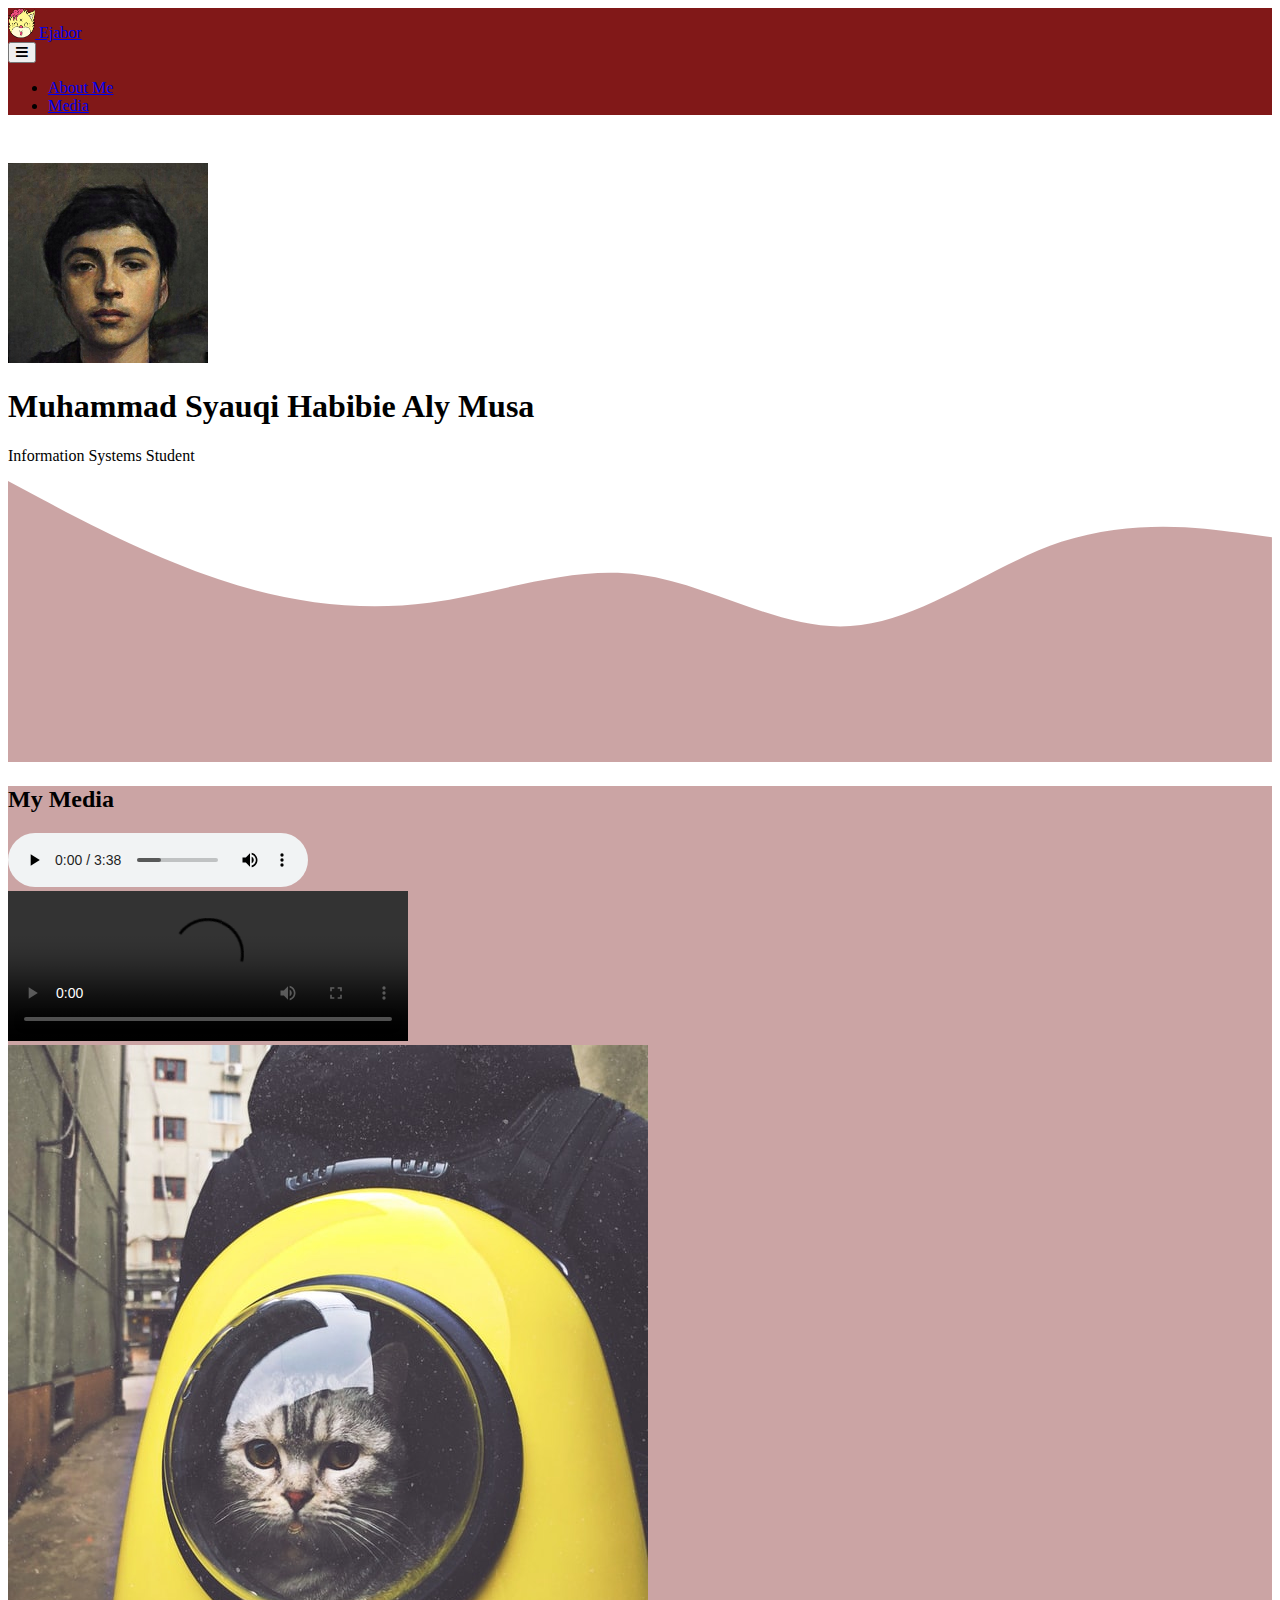
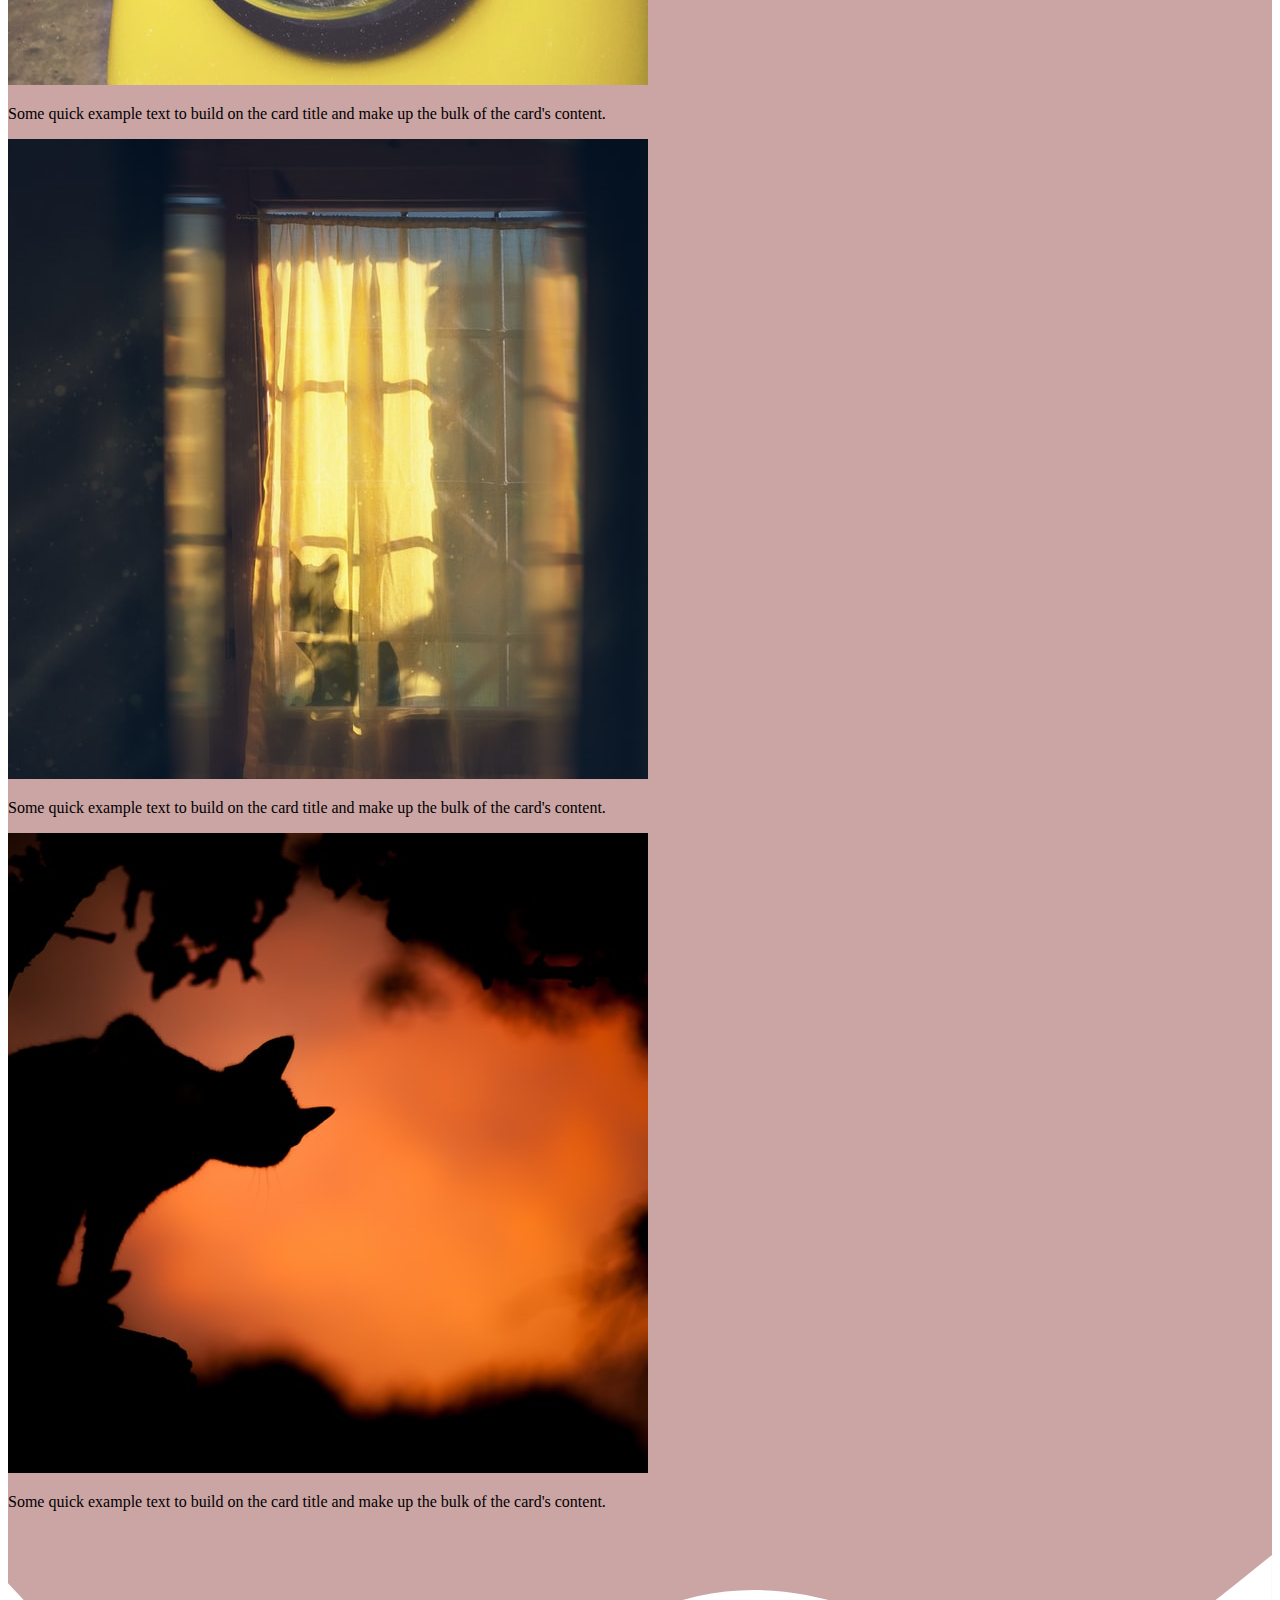
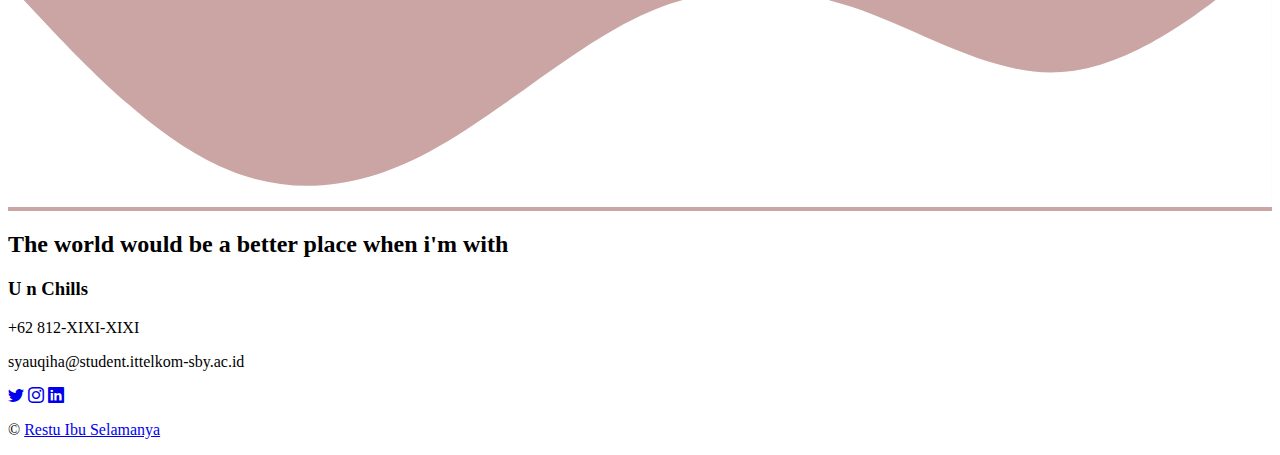
==== media.html @ fa03e8b7 "Initial" ====
<!DOCTYPE html>
<html lang="en">
  <head>
    <!-- Required meta tags -->
    <meta charset="utf-8" />
    <meta name="viewport" content="width=device-width, initial-scale=1" />

    <!-- Bootstrap CSS -->
    <link href="https://cdn.jsdelivr.net/npm/bootstrap@5.1.3/dist/css/bootstrap.min.css" rel="stylesheet" integrity="sha384-1BmE4kWBq78iYhFldvKuhfTAU6auU8tT94WrHftjDbrCEXSU1oBoqyl2QvZ6jIW3" crossorigin="anonymous" />

    <!-- Bootstrap Icon -->
    <link rel="stylesheet" href="https://cdn.jsdelivr.net/npm/bootstrap-icons@1.6.0/font/bootstrap-icons.css" />

    <!-- My CSS -->
    <link rel="stylesheet" href="style.css"/>
    <link rel="stylesheet" href="css/font.min.css">

    <title>Restu Ibu Selamanya</title>
  </head>
  <body>

    <!-- Navbar -->
    <nav class="navbar fixed-top navbar-expand-lg navbar-dark shadow" style="background-color: #811818">
      <div class="container">
        <a class="navbar-brand fw-bold fs-4" href="#"> <img src="Assets/logo.png" alt="" width="27" height="30" class="d-inline-block align-text-top" /> Ejabor</a>
        <div class="dropdown">
          <button class="btn btn-secondary btn-light" type="button" id="dropdownMenuButton1" data-bs-toggle="dropdown" aria-expanded="false">
            <i class="fas fa-bars"></i>
          </button>
          <ul class="dropdown-menu dropdown-menu-end" aria-labelledby="dropdownMenuButton1">
            <li><a class="dropdown-item" href="index.html#about">About Me</a></li>
            <li><a class="dropdown-item" href="media.html#media">Media</a></li>
          </ul>
        </div>
      </div>
    </nav>
    <!-- Akhir Navbar -->

    <!-- Home -->
    <section class="jumbotron text-center mt-5" id="home">
      <div class="container-lg py-4">
        <img src="Assets/ejabor.jpg" alt="Ejabor" width="200" class="rounded-circle img-thumbnail" />
        <h1 class="display-4">Muhammad Syauqi Habibie Aly Musa</h1>
        <p class="lead">Information Systems Student</p>
      </div class="table-responsive-md">
        <svg xmlns="http://www.w3.org/2000/svg" viewBox="0 0 1440 320">
          <path
            fill="#750e0e60"
            fill-opacity="1"
            d="M0,0L40,21.3C80,43,160,85,240,112C320,139,400,149,480,138.7C560,128,640,96,720,106.7C800,117,880,171,960,165.3C1040,160,1120,96,1200,69.3C1280,43,1360,53,1400,58.7L1440,64L1440,320L1400,320C1360,320,1280,320,1200,320C1120,320,1040,320,960,320C880,320,800,320,720,320C640,320,560,320,480,320C400,320,320,320,240,320C160,320,80,320,40,320L0,320Z"
          ></path>
        </svg>
      </div>
    </section>
    <!-- Akhir Home -->

    <!-- Media -->
    <section id="media" style="background-color: #750e0e60">
      <div class="container">
        <div class="row text-center">
          <div class="col mt-5">
            <h2 class="fw-bold mt-5">My Media</h2>
          </div>
        </div class="table-responsive-md">
        </div>
        <div class="row text-center">
          <div class="col mb-3">
            <div>
              <audio controls>
                <source src="Assets/Media/inbloom.mp3" type="audio/mpeg" />
                Your browser does not support the audio element.
              </audio>
            </div>
            <div>
              <video controls width="400">
                <source src="Assets/Media/The1975.mp4" type="video/mp4" />
                Your browser does not support the audio element.
              </video>
            </div>
          </div>
        </div>
        <div class="row">
          <div class="col-md-4 mb-3">
            <div class="card">
              <img src="Assets/Media/1.jpg" class="card-img-top" alt="Media 1" />
              <div class="card-body">
                <p class="card-text">Some quick example text to build on the card title and make up the bulk of the card's content.</p>
              </div>
            </div>
          </div>
          <div class="col-md-4 mb-3">
            <div class="card">
              <img src="Assets/Media/2.jpg" class="card-img-top" alt="Media 2" />
              <div class="card-body">
                <p class="card-text">Some quick example text to build on the card title and make up the bulk of the card's content.</p>
              </div>
            </div>
          </div>
          <div class="col-md-4 mb-3">
            <div class="card">
              <img src="Assets/Media/3.jpg" class="card-img-top" alt="Media 3" />
              <div class="card-body">
                <p class="card-text">Some quick example text to build on the card title and make up the bulk of the card's content.</p>
              </div>
            </div>
          </div>
        </div>
      </div>
      <svg xmlns="http://www.w3.org/2000/svg" viewBox="0 0 1440 320">
        <path
          fill="#ffffff"
          fill-opacity="1"
          d="M0,64L40,106.7C80,149,160,235,240,272C320,309,400,299,480,256C560,213,640,139,720,101.3C800,64,880,64,960,90.7C1040,117,1120,171,1200,165.3C1280,160,1360,96,1400,64L1440,32L1440,320L1400,320C1360,320,1280,320,1200,320C1120,320,1040,320,960,320C880,320,800,320,720,320C640,320,560,320,480,320C400,320,320,320,240,320C160,320,80,320,40,320L0,320Z"
        ></path>
      </svg>
    </section>
    <!-- Akhir Media -->

    <!-- Footer -->
      <div class="container-fluid" id="footer">
          <div class="container">
              <div class="footer-info text-center">
                  <h2>The world would be a better place when i'm with</h2>
                  <h3>U n Chills</h3>
                  <div class="footer-menu">
                      <p>+62 812-XIXI-XIXI</p>
                      <p>syauqiha@student.ittelkom-sby.ac.id</p>
                  </div>
                  <div class="footer-social">
                      <a href="https://www.twitter.com/syauqihaa" class="text-dark me-2"><i class="bi bi-twitter"></i></a>
                      <a href="https://www.instagram.com/syauqihaa/" class="text-dark me-2"><i class="bi bi-instagram"></i></a>
                      <a href="#" class="text-dark me-2"><i class="bi bi-linkedin"></i></a>
                  </div>
              </div>
          </div>
          <div class="container copyright text-center">
              <p>&copy; <a href="#" class="text-dark">Restu Ibu Selamanya</a></a></p>
          </div>
      </div>
  </div>
    <!-- Akhir Footer -->

    <!-- Option 1: Bootstrap Bundle with Popper -->
    <script src="https://cdn.jsdelivr.net/npm/bootstrap@5.1.3/dist/js/bootstrap.bundle.min.js" integrity="sha384-ka7Sk0Gln4gmtz2MlQnikT1wXgYsOg+OMhuP+IlRH9sENBO0LRn5q+8nbTov4+1p" crossorigin="anonymous"></script>
  </body>
</html>
---- style.css ----
.jumbotron {
  padding-top: 2rem;
  background-color: #ffffff;
  font-family: montserrat;
}
#about {
  background-color: #750e0e60;
  font-family: roboto;
}
#media {
  background-color: #ffffff;
  font-family: roboto;
}

#footer {
  font-family: poppins;
}
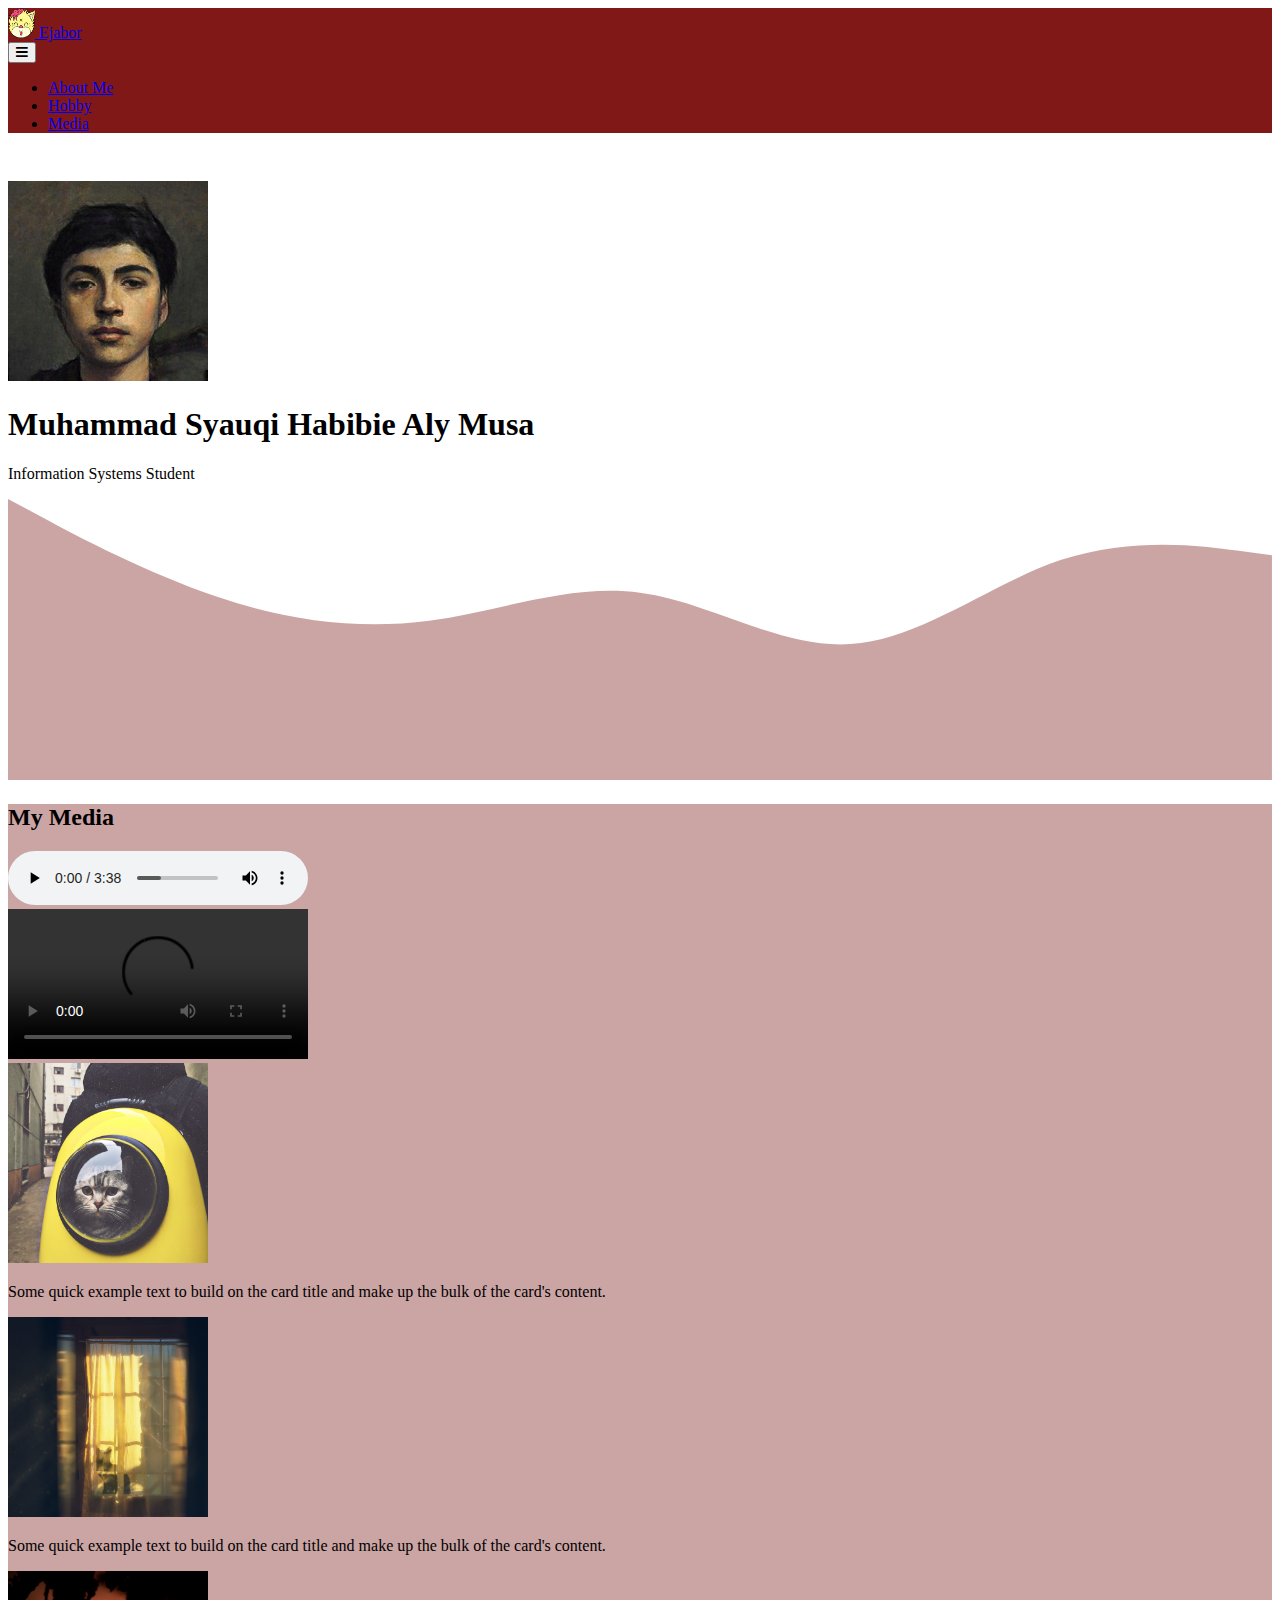
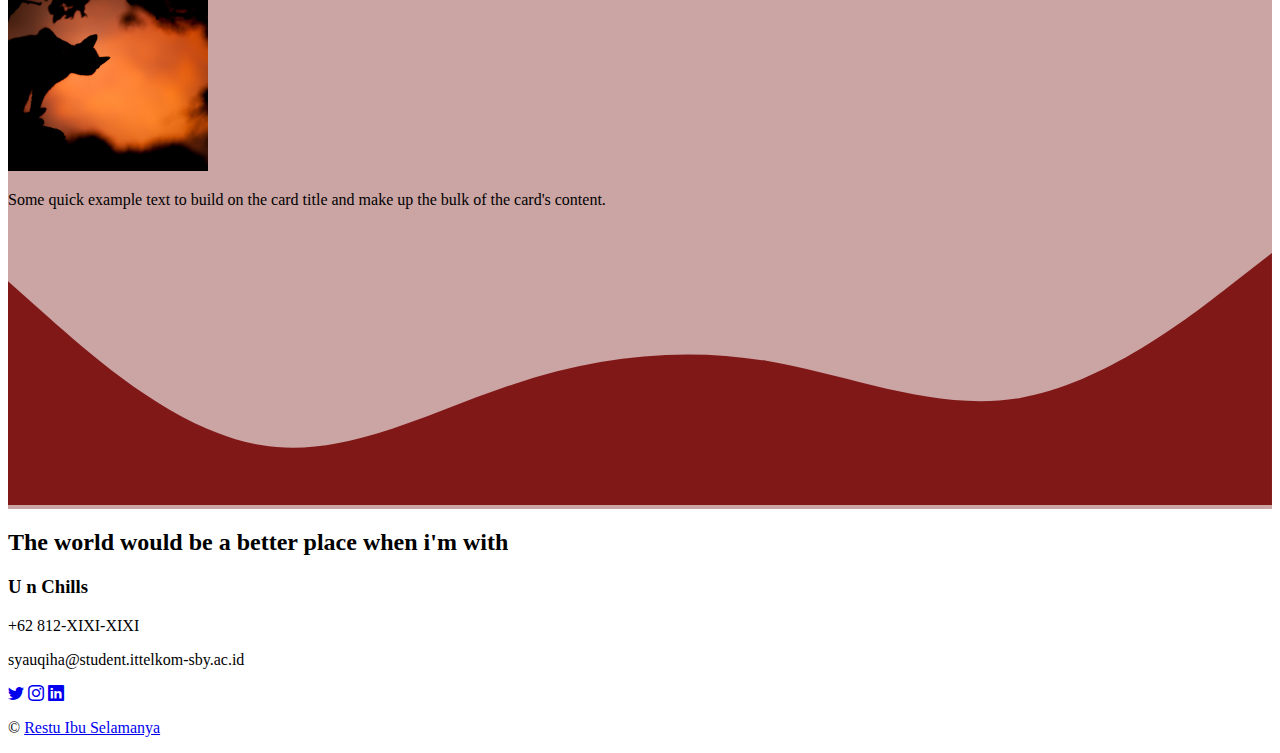
==== commit 1fc7c637: "Update media.html" ====
--- a/media.html
+++ b/media.html
@@ -28,12 +28,29 @@
             <i class="fas fa-bars"></i>
           </button>
           <ul class="dropdown-menu dropdown-menu-end" aria-labelledby="dropdownMenuButton1">
-            <li><a class="dropdown-item" href="index.html#about">About Me</a></li>
+            <li><a class="dropdown-item" href="#about">About Me</a></li>
+            <li><a class="dropdown-item" href="#hobby">Hobby</a></li>
             <li><a class="dropdown-item" href="media.html#media">Media</a></li>
           </ul>
         </div>
       </div>
     </nav>
+    <!-- <nav class="navbar fixed-top navbar-expand-lg navbar-dark shadow" style="background-color: #811818">
+      <div class="container">
+        <a class="navbar-brand fw-bold fs-4" href="#"> <img src="Assets/logo.png" alt="" width="27" height="30" class="d-inline-block align-text-top" /> Ejabor</a>
+        <div class="dropdown">
+          <button class="btn btn-secondary btn-light" type="button" id="dropdownMenuButton1" data-bs-toggle="dropdown" aria-expanded="false">
+            <i class="fas fa-bars"></i>
+          </button>
+          <ul class="dropdown-menu dropdown-menu-end" aria-labelledby="dropdownMenuButton1">
+            <li><a class="dropdown-item" href="index.html#about">About Me</a></li>
+            <li><a class="dropdown-item" href="index.html#hobby">Hobby</a></li>
+            <li><a class="dropdown-item" href="media.html#media">Media</a></li>
+          </ul>
+        </div>
+      </div>
+    </div class="table-responsive-md">
+    </nav> -->
     <!-- Akhir Navbar -->
 
     <!-- Home -->
@@ -51,6 +68,7 @@
           ></path>
         </svg>
       </div>
+    </div class="table-responsive-md">
     </section>
     <!-- Akhir Home -->
 
@@ -72,7 +90,7 @@
               </audio>
             </div>
             <div>
-              <video controls width="400">
+              <video controls width="300">
                 <source src="Assets/Media/The1975.mp4" type="video/mp4" />
                 Your browser does not support the audio element.
               </video>
@@ -80,25 +98,25 @@
           </div>
         </div>
         <div class="row">
-          <div class="col-md-4 mb-3">
+          <div class="col-md-4 mb-3 px-5">
             <div class="card">
-              <img src="Assets/Media/1.jpg" class="card-img-top" alt="Media 1" />
+              <img src="Assets/Media/1.jpg" class="card-img-top" alt="Media 1" width="200"/>
               <div class="card-body">
                 <p class="card-text">Some quick example text to build on the card title and make up the bulk of the card's content.</p>
               </div>
             </div>
           </div>
-          <div class="col-md-4 mb-3">
+          <div class="col-md-4 mb-3 px-5">
             <div class="card">
-              <img src="Assets/Media/2.jpg" class="card-img-top" alt="Media 2" />
+              <img src="Assets/Media/2.jpg" class="card-img-top" alt="Media 2" width="200"/>
               <div class="card-body">
                 <p class="card-text">Some quick example text to build on the card title and make up the bulk of the card's content.</p>
               </div>
             </div>
           </div>
-          <div class="col-md-4 mb-3">
+          <div class="col-md-4 mb-3 px-5">
             <div class="card">
-              <img src="Assets/Media/3.jpg" class="card-img-top" alt="Media 3" />
+              <img src="Assets/Media/3.jpg" class="card-img-top" alt="Media 3" width="200"/>
               <div class="card-body">
                 <p class="card-text">Some quick example text to build on the card title and make up the bulk of the card's content.</p>
               </div>
@@ -106,20 +124,15 @@
           </div>
         </div>
       </div>
-      <svg xmlns="http://www.w3.org/2000/svg" viewBox="0 0 1440 320">
-        <path
-          fill="#ffffff"
-          fill-opacity="1"
-          d="M0,64L40,106.7C80,149,160,235,240,272C320,309,400,299,480,256C560,213,640,139,720,101.3C800,64,880,64,960,90.7C1040,117,1120,171,1200,165.3C1280,160,1360,96,1400,64L1440,32L1440,320L1400,320C1360,320,1280,320,1200,320C1120,320,1040,320,960,320C880,320,800,320,720,320C640,320,560,320,480,320C400,320,320,320,240,320C160,320,80,320,40,320L0,320Z"
-        ></path>
-      </svg>
+    </div class="table-responsive-md">
+      <svg xmlns="http://www.w3.org/2000/svg" viewBox="0 0 1440 320"><path fill="#811818" fill-opacity="1" d="M0,64L48,106.7C96,149,192,235,288,250.7C384,267,480,213,576,181.3C672,149,768,139,864,154.7C960,171,1056,213,1152,197.3C1248,181,1344,107,1392,69.3L1440,32L1440,320L1392,320C1344,320,1248,320,1152,320C1056,320,960,320,864,320C768,320,672,320,576,320C480,320,384,320,288,320C192,320,96,320,48,320L0,320Z"></path></svg>
     </section>
     <!-- Akhir Media -->
 
     <!-- Footer -->
       <div class="container-fluid" id="footer">
           <div class="container">
-              <div class="footer-info text-center">
+              <div class="footer-info text-center text-white">
                   <h2>The world would be a better place when i'm with</h2>
                   <h3>U n Chills</h3>
                   <div class="footer-menu">
@@ -127,14 +140,14 @@
                       <p>syauqiha@student.ittelkom-sby.ac.id</p>
                   </div>
                   <div class="footer-social">
-                      <a href="https://www.twitter.com/syauqihaa" class="text-dark me-2"><i class="bi bi-twitter"></i></a>
-                      <a href="https://www.instagram.com/syauqihaa/" class="text-dark me-2"><i class="bi bi-instagram"></i></a>
-                      <a href="#" class="text-dark me-2"><i class="bi bi-linkedin"></i></a>
+                      <a href="https://www.twitter.com/syauqihaa" class="text-white me-2"><i class="bi bi-twitter"></i></a>
+                      <a href="https://www.instagram.com/syauqihaa/" class="text-white me-2"><i class="bi bi-instagram"></i></a>
+                      <a href="#" class="text-white me-2"><i class="bi bi-linkedin"></i></a>
                   </div>
               </div>
           </div>
-          <div class="container copyright text-center">
-              <p>&copy; <a href="#" class="text-dark">Restu Ibu Selamanya</a></a></p>
+          <div class="container copyright text-center text-white">
+              <p>&copy; <a href="#" class="text-white">Restu Ibu Selamanya</a></a></p>
           </div>
       </div>
   </div>
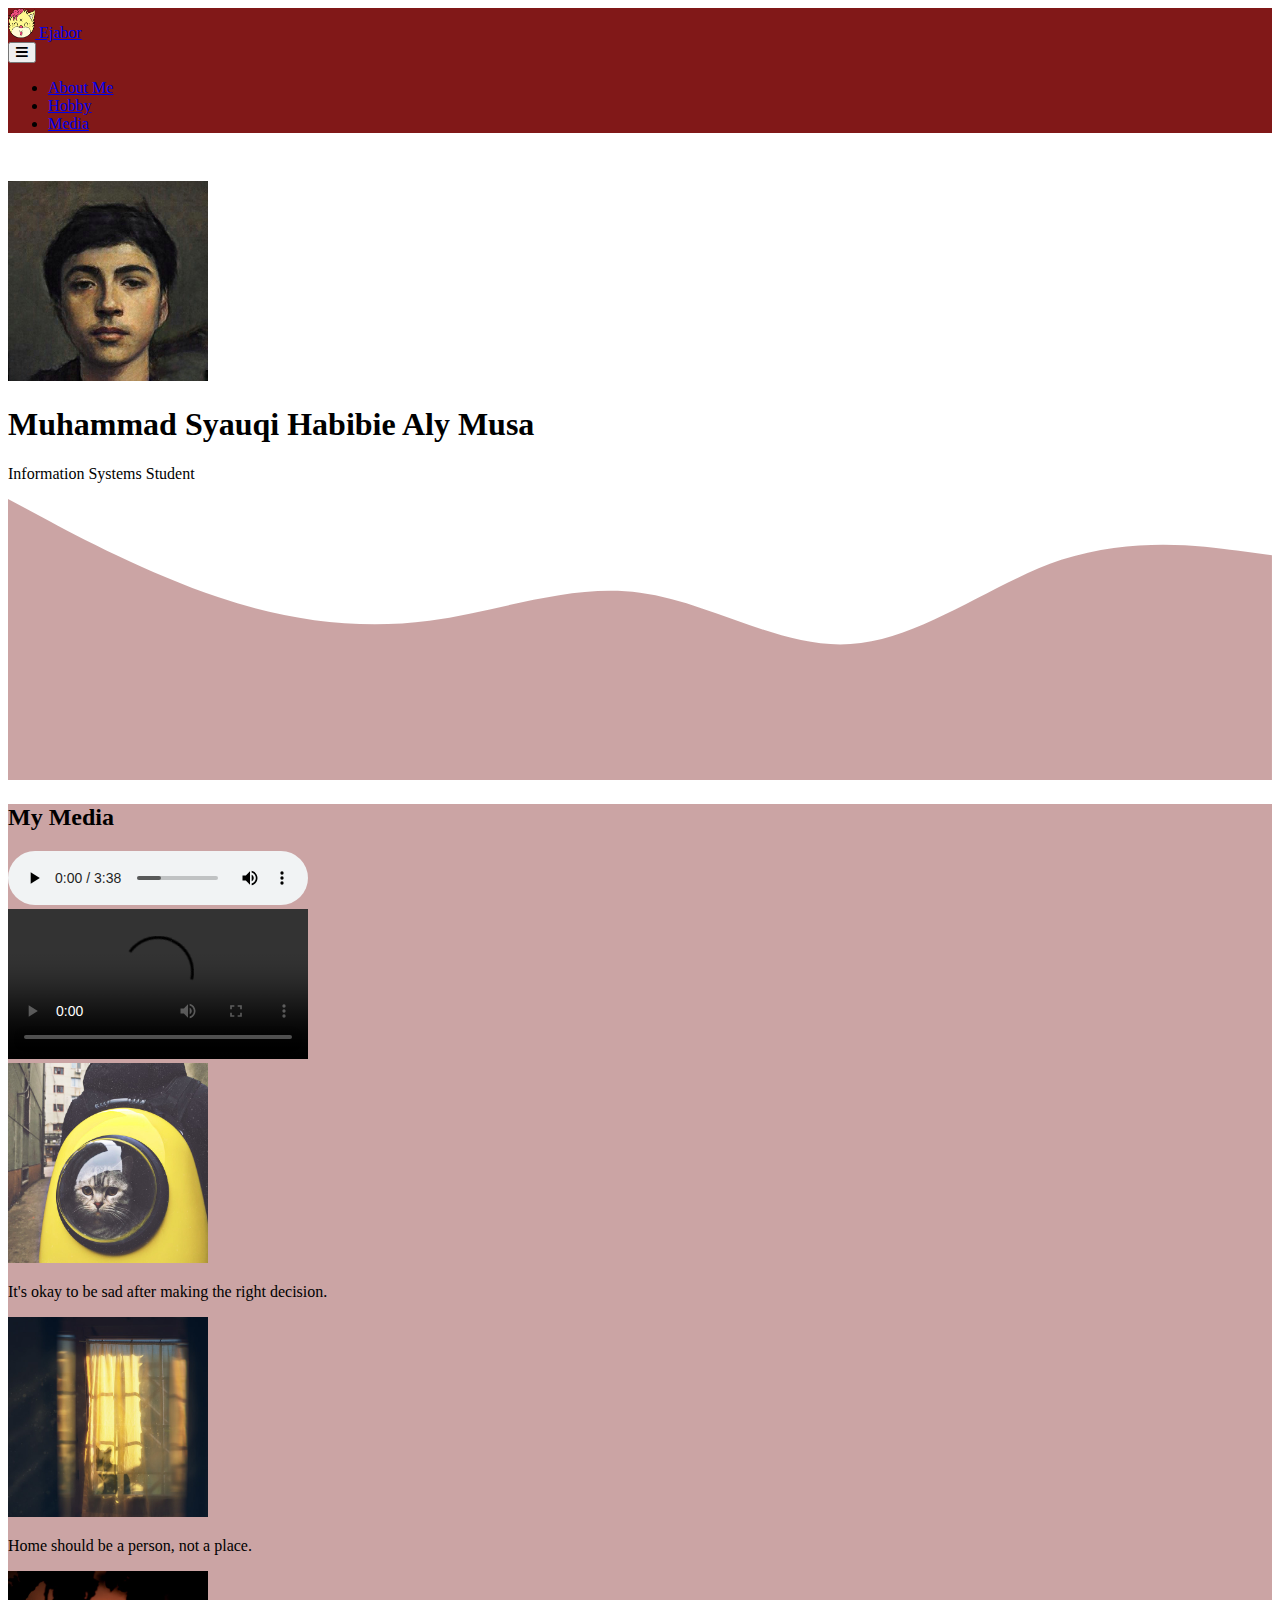
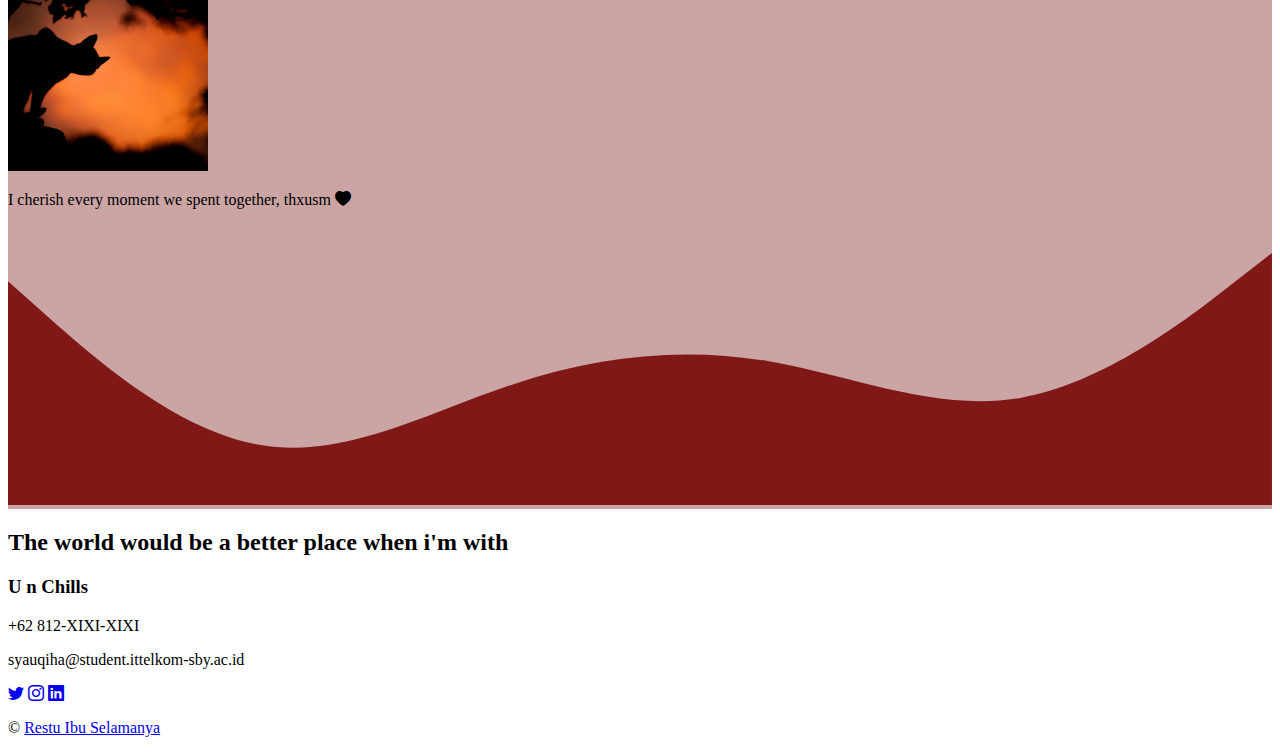
==== commit 5150036b: "Update media.html" ====
--- a/media.html
+++ b/media.html
@@ -28,8 +28,8 @@
             <i class="fas fa-bars"></i>
           </button>
           <ul class="dropdown-menu dropdown-menu-end" aria-labelledby="dropdownMenuButton1">
-            <li><a class="dropdown-item" href="#about">About Me</a></li>
-            <li><a class="dropdown-item" href="#hobby">Hobby</a></li>
+            <li><a class="dropdown-item" href="index.html">About Me</a></li>
+            <li><a class="dropdown-item" href="index.html">Hobby</a></li>
             <li><a class="dropdown-item" href="media.html#media">Media</a></li>
           </ul>
         </div>
@@ -102,7 +102,7 @@
             <div class="card">
               <img src="Assets/Media/1.jpg" class="card-img-top" alt="Media 1" width="200"/>
               <div class="card-body">
-                <p class="card-text">Some quick example text to build on the card title and make up the bulk of the card's content.</p>
+                <p class="card-text">It's okay to be sad after making the right decision.</p>
               </div>
             </div>
           </div>
@@ -110,7 +110,7 @@
             <div class="card">
               <img src="Assets/Media/2.jpg" class="card-img-top" alt="Media 2" width="200"/>
               <div class="card-body">
-                <p class="card-text">Some quick example text to build on the card title and make up the bulk of the card's content.</p>
+                <p class="card-text">Home should be a person, not a place.</p>
               </div>
             </div>
           </div>
@@ -118,7 +118,7 @@
             <div class="card">
               <img src="Assets/Media/3.jpg" class="card-img-top" alt="Media 3" width="200"/>
               <div class="card-body">
-                <p class="card-text">Some quick example text to build on the card title and make up the bulk of the card's content.</p>
+                <p class="card-text">I cherish every moment we spent together, thxusm <i class="bi bi-heart-fill"></i> </p>
               </div>
             </div>
           </div>
@@ -157,3 +157,4 @@
     <script src="https://cdn.jsdelivr.net/npm/bootstrap@5.1.3/dist/js/bootstrap.bundle.min.js" integrity="sha384-ka7Sk0Gln4gmtz2MlQnikT1wXgYsOg+OMhuP+IlRH9sENBO0LRn5q+8nbTov4+1p" crossorigin="anonymous"></script>
   </body>
 </html>
+
